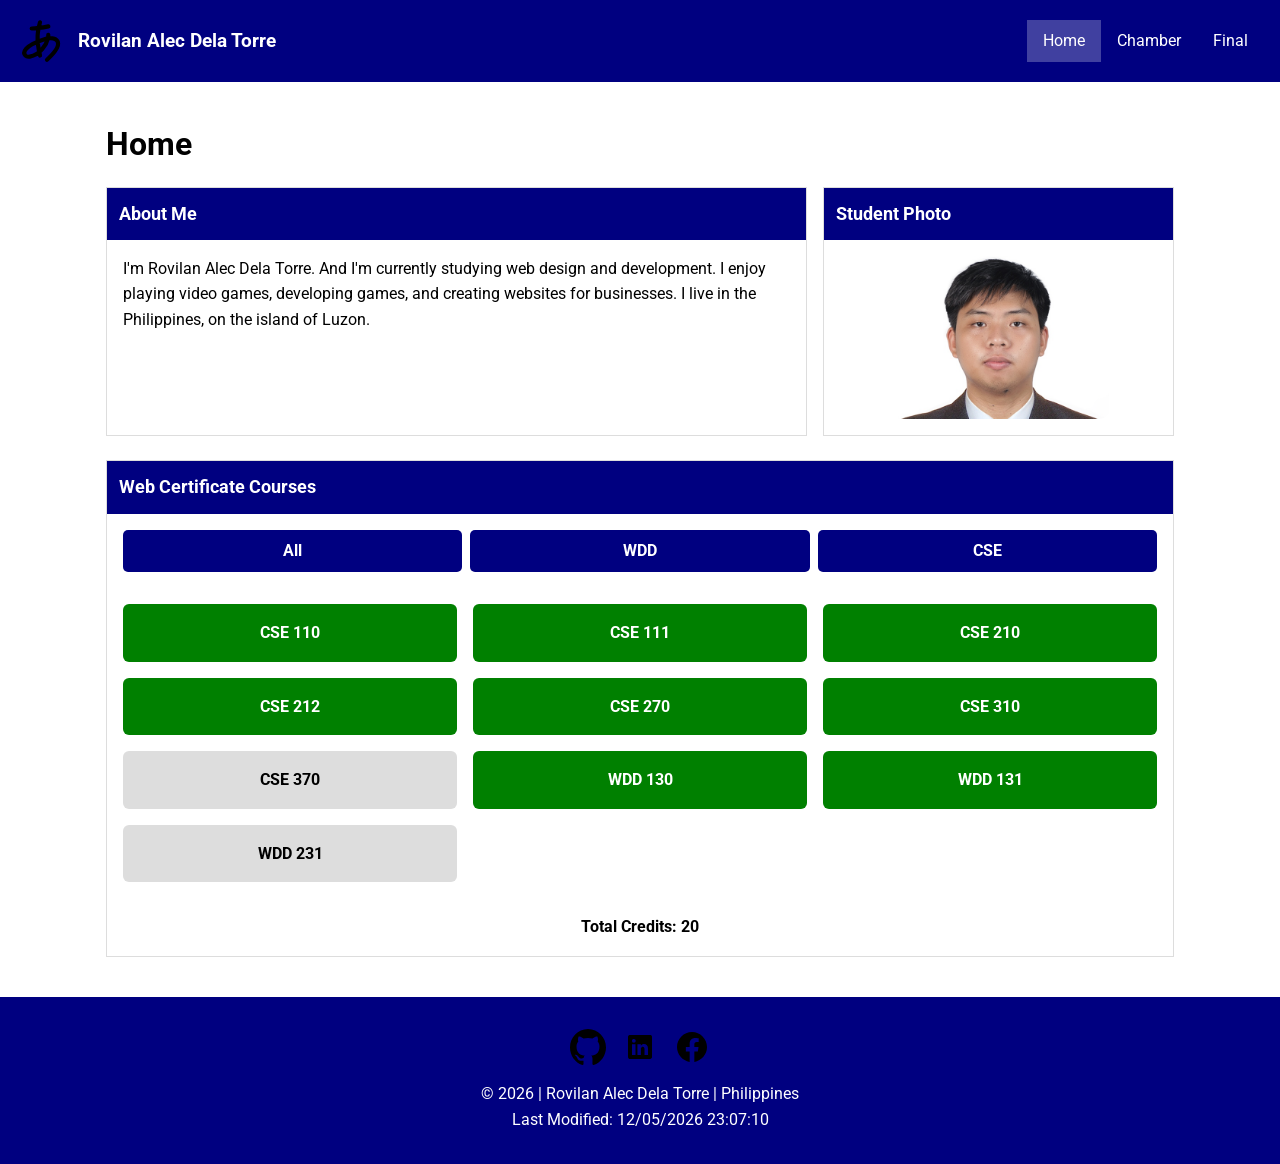
==== index.html @ 43bda17b "Week01" ====
<!DOCTYPE html>
<html lang="en">
    
<head>
    <meta charset="UTF-8">
    <meta name="viewport" content="width=device-width, initial-scale=1.0">
    <title>WDD 231 | Course Home | Rovilan Alec Dela Torre</title>

    <meta name="description"
        content="Course homepage Created by Rovilan Alec Dela Torre">
    <meta name="author" content="Rovilan Alec Dela Torre">

<link rel="preconnect" href="https://fonts.googleapis.com">
<link rel="preconnect" href="https://fonts.gstatic.com" crossorigin>

<link href="https://fonts.googleapis.com/css2?family=Roboto:wght@400;500;700&display=swap" rel="stylesheet">

<link rel="stylesheet" href="styles/normalize.css">
<link rel="stylesheet" href="styles/small.css">
<link rel="stylesheet" href="styles/larger.css">

<script src="scripts/coursepage.js" defer></script>
<script src="scripts/course.js" defer></script>

</head>

<body>
    <header>
    
    <div class="logo">

        <img src="images/Japanese-a.svg" alt="Site Logo" width="50" height="50">
        <span>Rovilan Alec Dela Torre</span>

    </div>

    <button id="menu" aria-label="Open navigation">&#9776;</button>

    <nav>
    <ul class="navigation">

        <li><a href="#" class="active">Home</a></li>
        <li><a href="../chamber/">Chamber</a></li>
        <li><a href="#">Final</a></li>

    </ul>
    </nav>
    </header>

    <main>

        <h1>Home</h1>

        <div class="top">
            <section>
                <h2>About Me</h2>

                <p>
                    I'm Rovilan Alec Dela Torre. And I'm currently studying web design and development.
                    I enjoy playing video games, developing games, and creating websites for businesses.
                    I live in the Philippines, on the island of Luzon. 
                </p>
            </section>

            <section>
                <h2>Student Photo</h2>

                <img src="images/profile.jpg" alt="Portrait of Rovilan Alec Dela Torre">
            </section>

        </div>

        <section class="certificate">
            <h2>Web Certificate Courses</h2>

            <div class="buttons">

                <button id="all">All</button>
                <button id="wdd">WDD</button>
                <button id="cse">CSE</button>
            </div>

            <div id="courses"></div>

            <p id="credits"></p>

        </section>
    </main>

    <footer>
        <div class="social">

        <a href="https://github.com/rovilan-pro">
            <img src="images/github.svg" alt="GitHub">
        </a>

        <a href="https://www.linkedin.com/in/rovilan-dela-torre-9547a5321/">
            <img src="images/linkedin.svg" alt="LinkedIn">
        </a>

        <a href="https://www.facebook.com/Kizren.0">
            <img src="images/facebook.svg" alt="Facebook">
        </a>

    </div>
 
    <p>
        &copy;
        <span id="currentyear"></span>
        | Rovilan Alec Dela Torre
        | Philippines
    </p>
  
    <p id="lastModified"></p>

    </footer>
</body>

</html>
---- styles/small.css ----
* {
    margin: 0;
    padding: 0;
    box-sizing: border-box;
}

:root{
    --primary: navy;
    --secondary: beige;
    --accent: green;
    --dark: black;
    --white: white;
}

body{
    font-family: "Roboto", sans-serif;
    color: var(--dark);
    background: white;
    line-height: 1.6;
}

img{
    max-width:100%;
    display:block;
}

a{
    text-decoration:none;
}

ul{
    list-style:none;
}

/*Header*/
header{
    display:flex;
    justify-content:space-between;
    align-items:center;

    padding:1rem;

    background:var(--primary);
    color:white;
}

.logo{
    display:flex;
    align-items:center;
    gap:.75rem;
}

.logo span{
    font-size:1.2rem;
    font-weight:700;
}

/*Hamburger*/
#menu{
    font-size:2rem;
    background:none;
    border:none;
    color:white;
    cursor:pointer;
}

/*Navigation*/
.navigation{
    display:none;

    position:absolute;

    top:75px;
    left:0;

    width:100%;

    background:var(--primary);
}

.navigation.open{
    display:block;
}

.navigation li{
    border-top:1px solid rgba(255,255,255,.2);
}

.navigation a{
    display:block;

    padding:1rem;

    color:white;
}

.navigation a:hover{
    background:rgba(255,255,255,.15);
}

.navigation .active{
    background:rgba(255,255,255,.25);
}

/*Main*/
main{
    max-width:1100px;
    margin:auto;
    padding:1rem;
}

h1{
    margin-bottom:1rem;
}

section{
    margin-bottom:1.5rem;

    border:1px solid #ddd;
}

section h2{

    background:var(--primary);
    color:white;

    padding:.75rem;

    font-size:1.1rem;
}

section p{
    padding:1rem;
}

.top img{
    width:220px;
    margin:1rem auto;
    border-radius:10px;
}

/*Buttons*/
.buttons{

    display:flex;
    gap:.5rem;

    justify-content:center;

    padding:1rem;
}

.buttons button{

    flex:1;

    padding:.75rem;

    border:none;

    background:var(--primary);

    color:white;

    cursor:pointer;

    font-weight:bold;

    border-radius:5px;
}

.buttons button:hover{
    background:var(--accent);
}

/*Course*/
#courses{

    display:grid;

    gap:1rem;

    padding:1rem;
}

.course{

    text-align:center;

    padding:1rem;

    border-radius:6px;

    font-weight:bold;

    background:#ddd;
}

.completed{

    background:var(--accent);

    color:white;
}

/*Credits*/
#credits{

    text-align:center;

    padding:1rem;

    font-weight:bold;
}

/*Footer*/
footer{

    background:var(--primary);

    color:white;

    text-align:center;

    padding:2rem 1rem;
}

.social{

    display:flex;

    justify-content:center;

    gap:1rem;

    margin-bottom:1rem;
}

.social img{

    width:36px;
}
---- styles/larger.css ----
/* Big Screen*/
@media screen and (min-width: 768px) {

    /*Hamburger*/
    #menu{
        display:none;
    }

    /*Navigation*/
    nav{
        position:static;
    }

    .navigation{

        display:flex !important;

        position:static;

        width:auto;

        background:none;
    }

    .navigation li{
        border:none;
    }

    .navigation a{
        padding:.5rem 1rem;
    }

    .top{

        display:grid;

        grid-template-columns:2fr 1fr;

        gap:1rem;
    }

    /*Course*/
    #courses{

        grid-template-columns:repeat(3,1fr);
    }

}
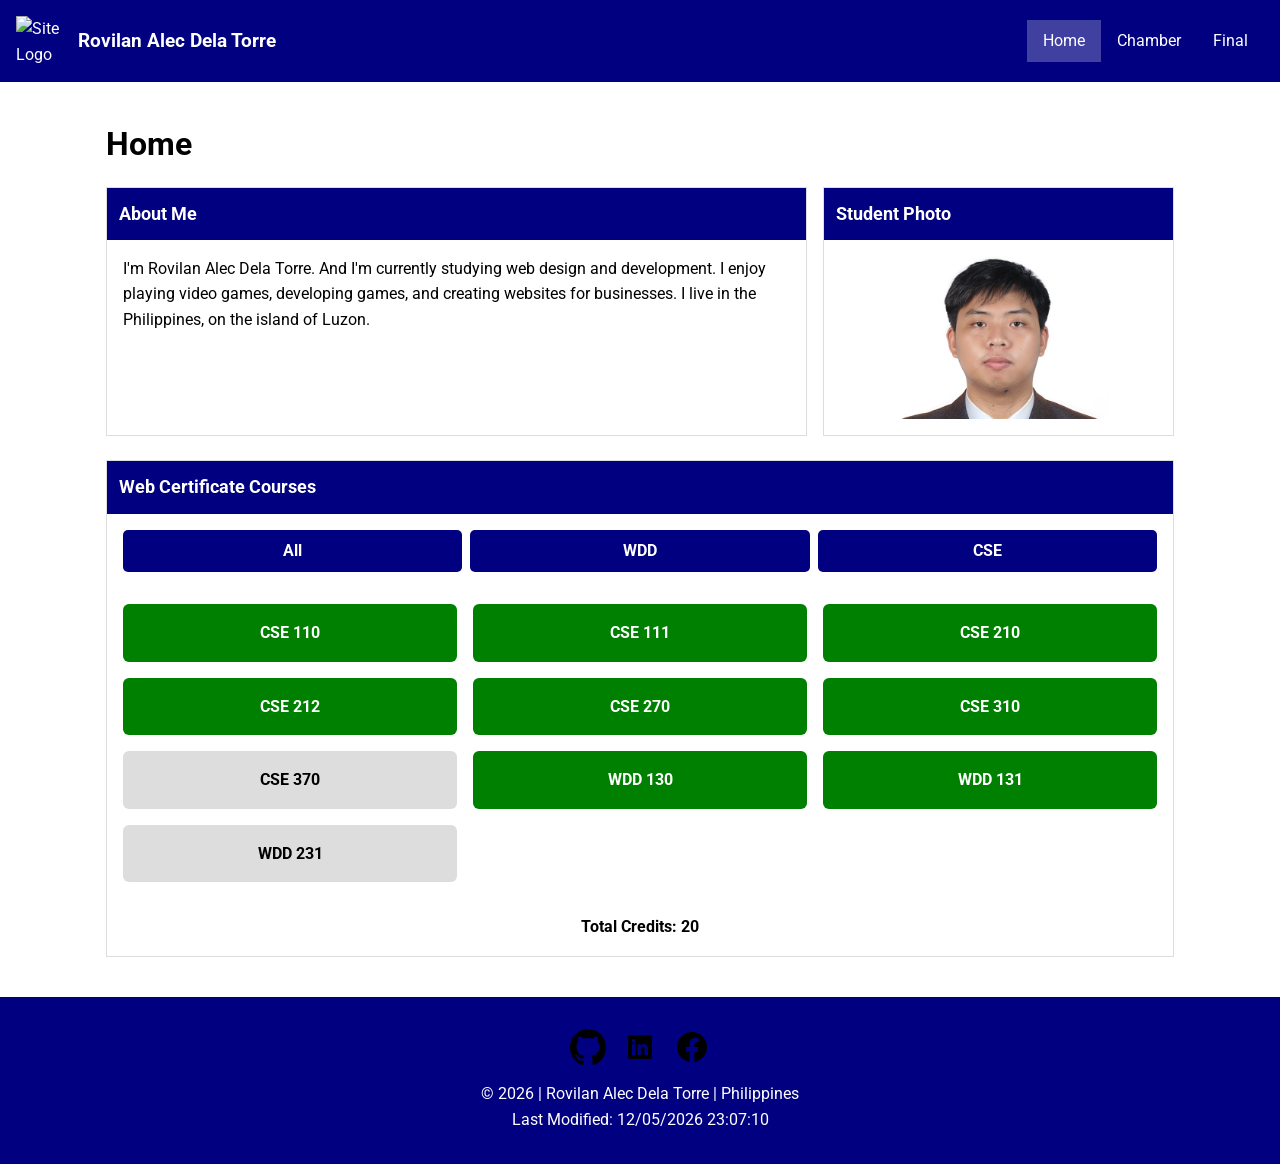
==== commit c1f902fd: "Week01 patch01" ====
--- a/index.html
+++ b/index.html
@@ -29,7 +29,7 @@
     
     <div class="logo">
 
-        <img src="images/Japanese-a.svg" alt="Site Logo" width="50" height="50">
+        <img src="images/japanese-a.svg" alt="Site Logo" width="50" height="50">
         <span>Rovilan Alec Dela Torre</span>
 
     </div>
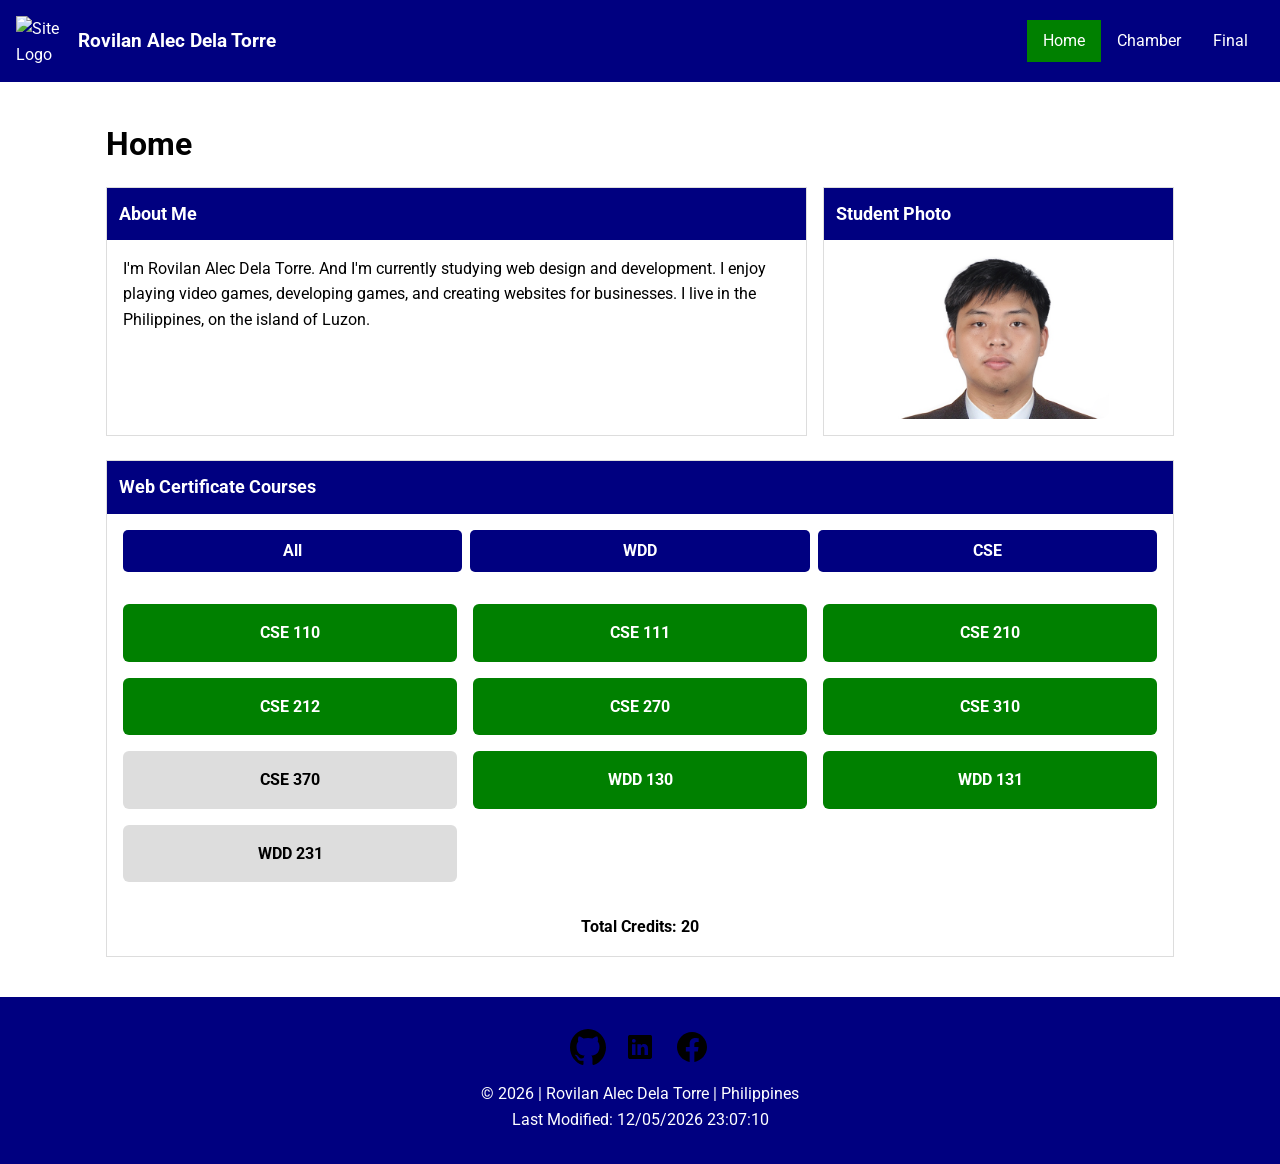
==== commit a2328ac2: "Week02" ====
--- a/index.html
+++ b/index.html
@@ -6,9 +6,16 @@
     <meta name="viewport" content="width=device-width, initial-scale=1.0">
     <title>WDD 231 | Course Home | Rovilan Alec Dela Torre</title>
 
+    <!--
     <meta name="description"
         content="Course homepage Created by Rovilan Alec Dela Torre">
     <meta name="author" content="Rovilan Alec Dela Torre">
+    -->
+
+    <meta property="og:title" content="Home Page of Rovilan Alec Dela Torre">
+    <meta property="og:description" content="A website homepage with subjects and information by Rovilan Alec Dela Torre">
+    <meta property="og:image" content="https://scontent.fmnl4-1.fna.fbcdn.net/v/t39.30808-6/468534038_8825098664277141_2390430623001413524_n.jpg?stp=dst-jpg_tt6&cstp=mx486x482&ctp=s486x482&_nc_cat=103&ccb=1-7&_nc_sid=6ee11a&_nc_eui2=AeE-0XHyP58XwLeJwoPVAiUwo1AhRNH_OFSjUCFE0f84VNAHqa7kuRFtSDZB8ValgD34-9ebaFwbHXO7xiyVtY0k&_nc_ohc=oT_dpvHoyxEQ7kNvwFczJ0b&_nc_oc=AdrqvzknZTUvG-Q0VzMYBqRLxOV6YxFzKYIdR2H5lRjJmyVu9mRUGH_yxXZzNoAKAuGiPAB6dmhPHvmTbmNQfi-j&_nc_zt=23&_nc_ht=scontent.fmnl4-1.fna&_nc_gid=y_TKbRfmcPlMXjbWc987nQ&_nc_ss=7b2a8&oh=00_AQAnUuQj_2vetGeu8Tf0dlbZlKV8WosawMps6fN9aUvv5w&oe=6A5244F1">
+    <meta property="og:url" content="https://www.alecdelatorre.com/">
 
 <link rel="preconnect" href="https://fonts.googleapis.com">
 <link rel="preconnect" href="https://fonts.gstatic.com" crossorigin>
--- a/styles/small.css
+++ b/styles/small.css
@@ -99,7 +99,7 @@
 }
 
 .navigation .active{
-    background:rgba(255,255,255,.25);
+    background: var(--accent);
 }
 
 /*Main*/
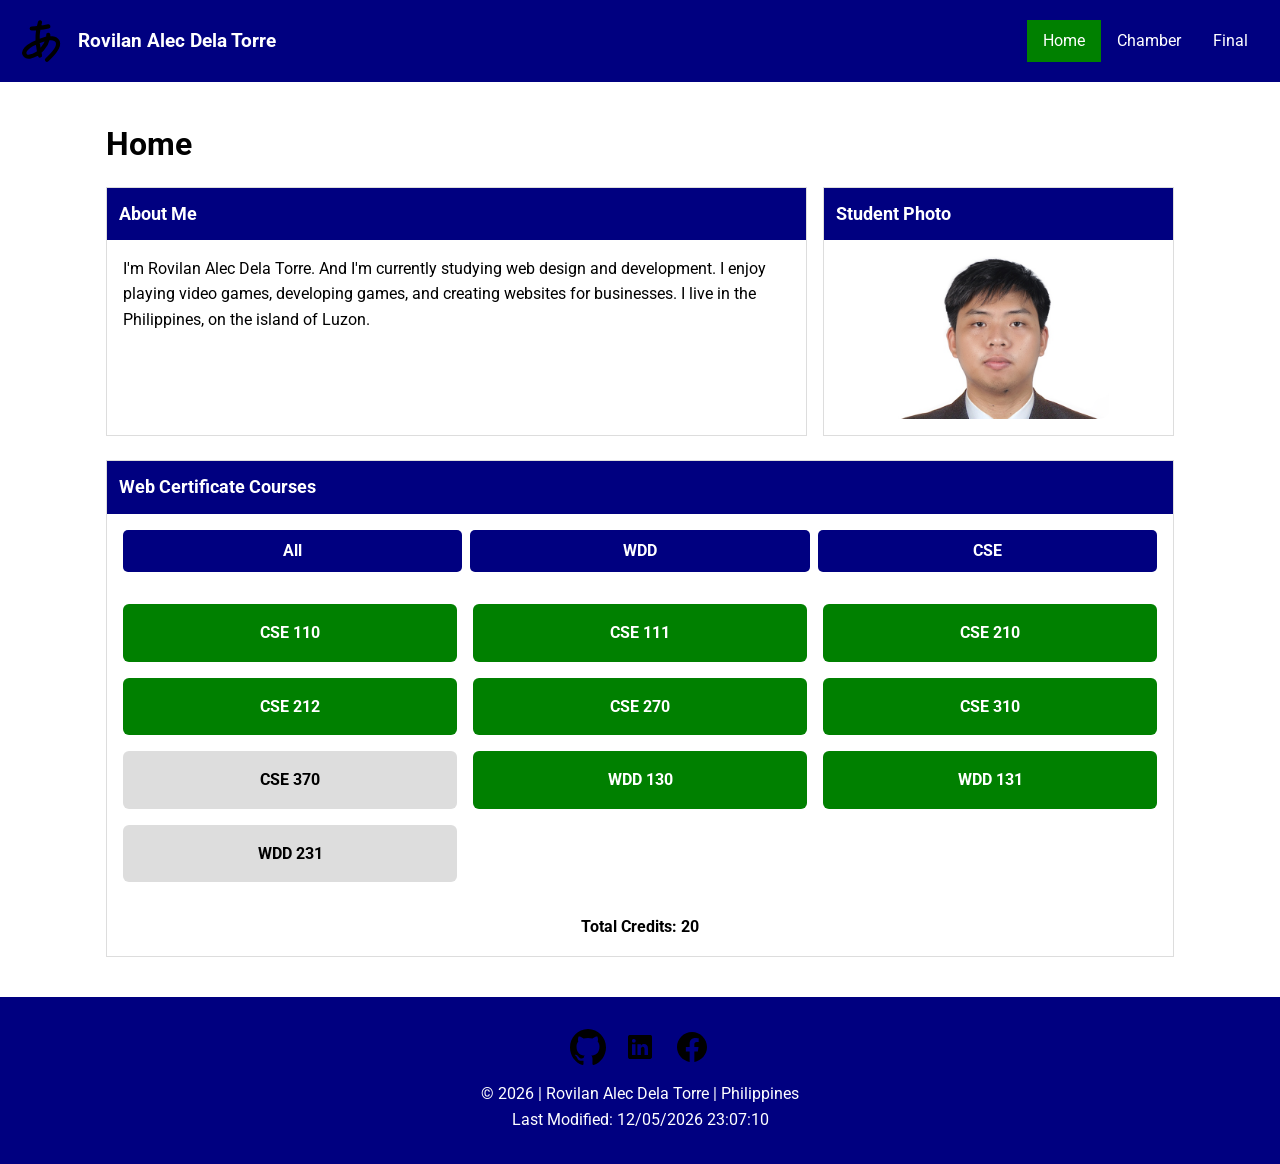
==== commit 696d008b: "Week01 patch03" ====
--- a/index.html
+++ b/index.html
@@ -6,16 +6,18 @@
     <meta name="viewport" content="width=device-width, initial-scale=1.0">
     <title>WDD 231 | Course Home | Rovilan Alec Dela Torre</title>
 
-    <!--
+    
     <meta name="description"
         content="Course homepage Created by Rovilan Alec Dela Torre">
     <meta name="author" content="Rovilan Alec Dela Torre">
-    -->
+    
 
     <meta property="og:title" content="Home Page of Rovilan Alec Dela Torre">
     <meta property="og:description" content="A website homepage with subjects and information by Rovilan Alec Dela Torre">
-    <meta property="og:image" content="https://scontent.fmnl4-1.fna.fbcdn.net/v/t39.30808-6/468534038_8825098664277141_2390430623001413524_n.jpg?stp=dst-jpg_tt6&cstp=mx486x482&ctp=s486x482&_nc_cat=103&ccb=1-7&_nc_sid=6ee11a&_nc_eui2=AeE-0XHyP58XwLeJwoPVAiUwo1AhRNH_OFSjUCFE0f84VNAHqa7kuRFtSDZB8ValgD34-9ebaFwbHXO7xiyVtY0k&_nc_ohc=oT_dpvHoyxEQ7kNvwFczJ0b&_nc_oc=AdrqvzknZTUvG-Q0VzMYBqRLxOV6YxFzKYIdR2H5lRjJmyVu9mRUGH_yxXZzNoAKAuGiPAB6dmhPHvmTbmNQfi-j&_nc_zt=23&_nc_ht=scontent.fmnl4-1.fna&_nc_gid=y_TKbRfmcPlMXjbWc987nQ&_nc_ss=7b2a8&oh=00_AQAnUuQj_2vetGeu8Tf0dlbZlKV8WosawMps6fN9aUvv5w&oe=6A5244F1">
-    <meta property="og:url" content="https://www.alecdelatorre.com/">
+    <meta property="og:image" content="https://rovilan-pro.github.io/wdd231/images/profile.jpg">
+    <meta property="og:url" content="https://rovilan-pro.github.io/wdd231/">
+
+<link rel="icon" href="images/favicon.ico">
 
 <link rel="preconnect" href="https://fonts.googleapis.com">
 <link rel="preconnect" href="https://fonts.gstatic.com" crossorigin>
@@ -36,7 +38,7 @@
     
     <div class="logo">
 
-        <img src="images/japanese-a.svg" alt="Site Logo" width="50" height="50">
+        <img src="images/japana.svg" alt="Site Logo" width="50" height="50">
         <span>Rovilan Alec Dela Torre</span>
 
     </div>
